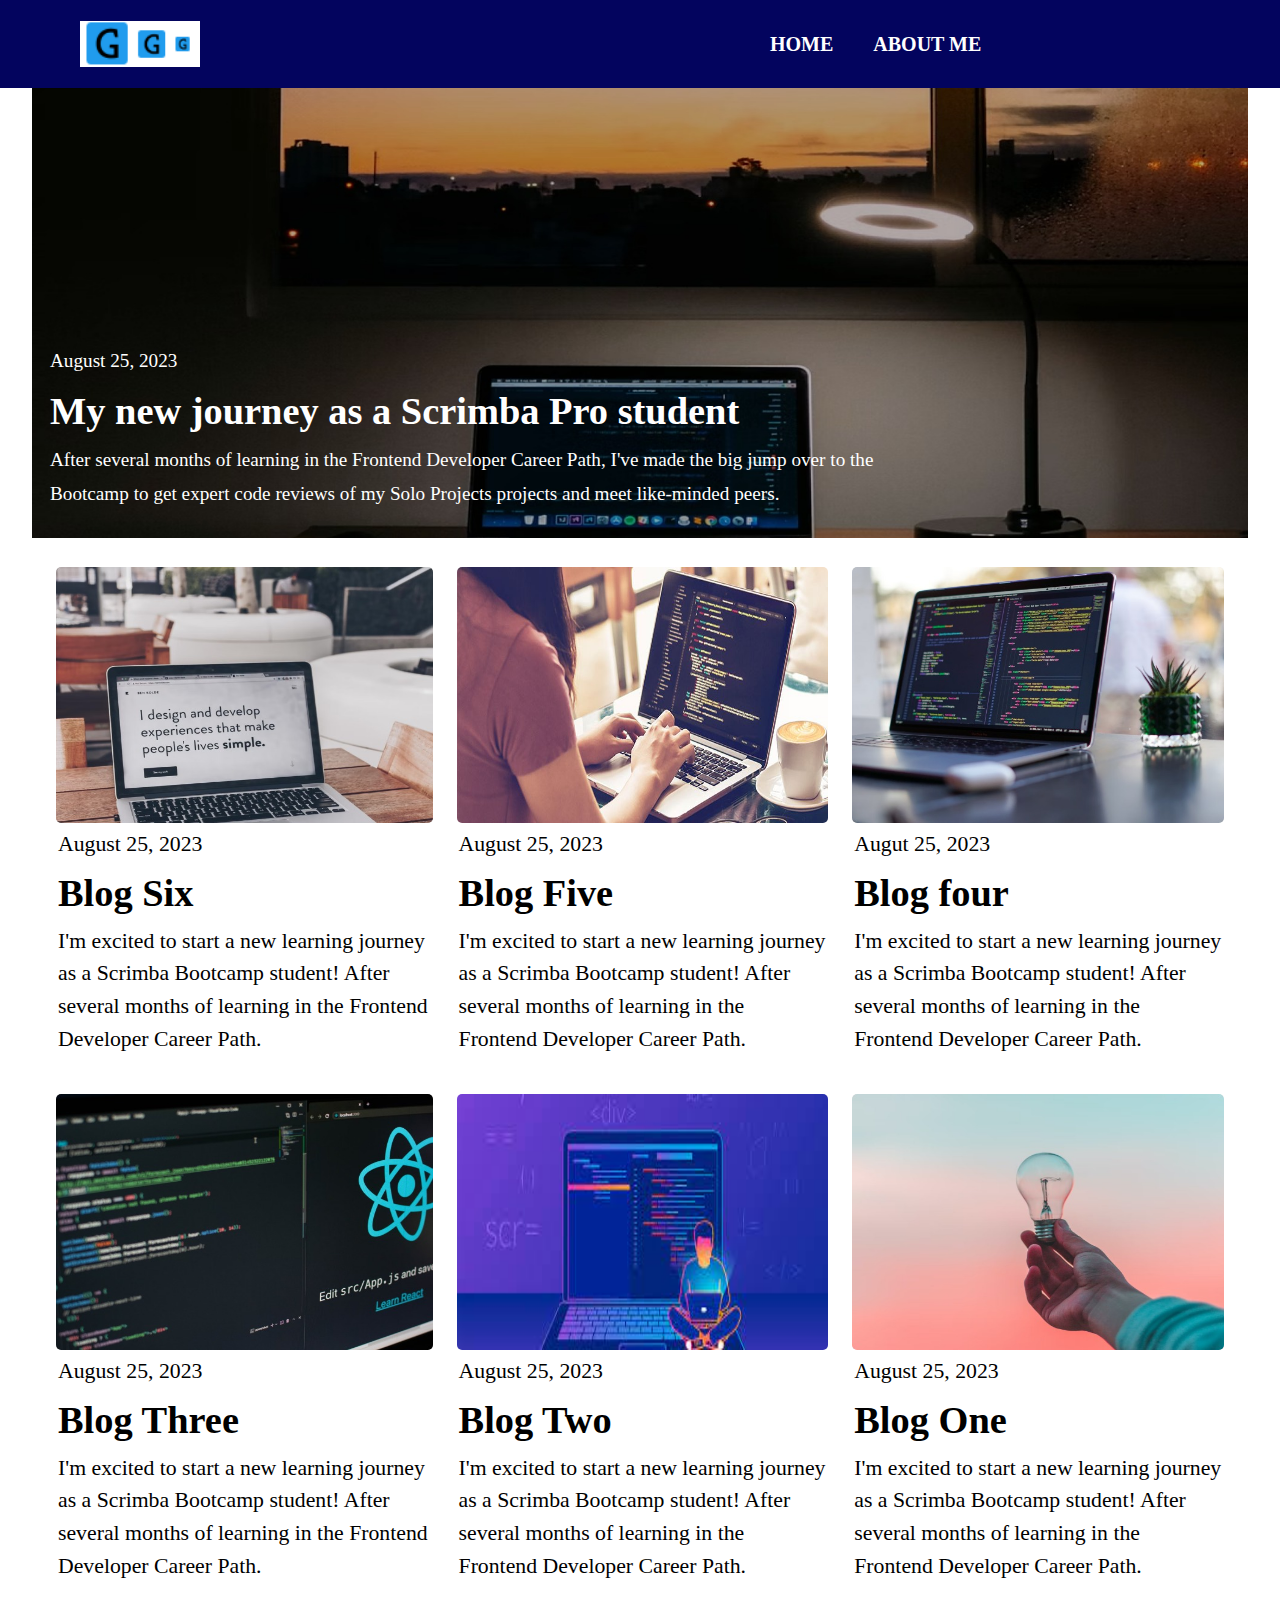
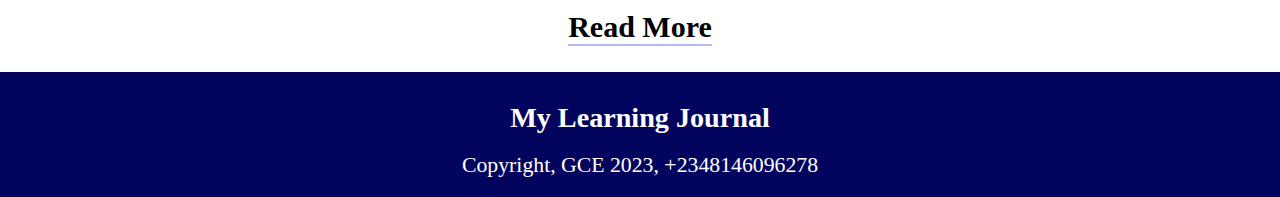
==== index.html @ f7f280e0 "first commit" ====
<html>
    <head>
        <title>Gabriel - My Coding Journey</title>
        <link rel="stylesheet" href="index.css">
        <meta name="viewport" content="width=device-width, initial-scale=1.0"/>
    </head>
    <body>
        <div class="upper-page">
            <a href="index.html"><img src="images/mylogo.PNG"  alt="My Logo" class="mylogo"></a>
            <h1 class="home-page"><a href="index.html">Home</a></h1>
            <h1 class="about-me-page"><a href="aboutme.html">About Me</a></h1>
        </div>
        <!-- <div class="top-page-section"> -->
        <div class="text-div">
        <p>August 25, 2023</p>
        <h1>My new journey as a Scrimba Pro student</h1>
        <p>
            After several months of learning in the Frontend Developer Career Path,
            I've made the big jump over to the Bootcamp to get expert code reviews
            of my Solo Projects projects and meet like-minded peers.
        </p>
        </div>
        <img class="mynewJourney" src="/images/mynewJourney.jpeg">
        <!-- </div> -->

        <div class="recent-post-section">
            <div class="main-article">
                <article class="art6">
                    <img class="blog6" src="images/blog6.jpeg">
                    <p>August 25, 2023</p>
                    <h1>Blog Six</h1>
                    <p>I'm excited to start a new learning journey as a Scrimba Bootcamp student!
                        After several months of learning in the Frontend Developer Career Path.
                    </p>
                </article>
                <article class="art5">
                    <img class="blog5" src="images/blog5.jpg">
                    <p>August 25, 2023</p>
                    <h1>Blog Five</h1>
                    <p>I'm excited to start a new learning journey as a Scrimba Bootcamp student!
                        After several months of learning in the Frontend Developer Career Path.
                    </p>
                </article>
                <article class="art4">
                    <img class="blog4" src="images/blog4.jpeg">
                    <p>Augut 25, 2023</p>
                    <h1>Blog four</h1>
                    <p>I'm excited to start a new learning journey as a Scrimba Bootcamp student!
                        After several months of learning in the Frontend Developer Career Path.
                    </p>
                </article>   
                <article class="art3">
                    <img class="blog3" src="images/blog3.jpeg">
                    <p>August 25, 2023</p>
                    <h1>Blog Three</h1>
                    <p>I'm excited to start a new learning journey as a Scrimba Bootcamp student!
                        After several months of learning in the Frontend Developer Career Path.
                    </p>
                </article>
                <article class="art2">
                    <img class="blog2" src="images/blog2.jpg">
                    <p>August 25, 2023</p>
                    <h1>Blog Two</h1>
                    <p>I'm excited to start a new learning journey as a Scrimba Bootcamp student!
                        After several months of learning in the Frontend Developer Career Path.
                    </p>
                </article>
                <article class="art1">
                    <img class="blog1" src="images/blog1.jpeg">
                    <p>August 25, 2023</p>
                    <h1>Blog One</h1>
                    <p>I'm excited to start a new learning journey as a Scrimba Bootcamp student!
                        After several months of learning in the Frontend Developer Career Path.
                    </p>
                </article>
            </div>
            <h1 class="read-more"><a href="readmore.html">Read More</a></h1>
        </div>
        <footer>
            <h2>My Learning Journal</h2>
            <p>Copyright, GCE 2023, +2348146096278</p>
        </footer>
    </body>
</html>
---- index.css ----
body {
    margin: 0px;
    display: grid;
    grid-template-columns: 1fr 1fr 1fr;
    grid-template-rows: auto auto auto auto auto auto auto auto;
}
.upper-page {
    grid-column: 1/end;
    grid-row: 1/1;
    display: grid;
    grid-template-columns: 1fr 1fr 1fr;
    grid-template-rows: 0.5rem;
    grid-template-areas: 
        "icon home aboutme";
    align-items: center;
    border:none;
    /* border-bottom: 15px solid #ffbe0b; */
    padding-top: 1.3rem;
    padding-bottom: 1.3rem;
    text-transform: uppercase;
    background-color:#03045e;
}

.blog1, .blog2, .blog3, .blog4, .blog5, .blog6 {
    width: 100%;
    /* height: 200px; */
    border-radius: 5px;
    height: 30vh;
    
}

.mylogo { 
    grid-area: icon;
    width: 80px;
    height: fit-content;
    margin-left: 1rem;
    border-radius: none;
    cursor: pointer;
}
.home-page {
    grid-area: home;
    font-size: 0.8rem;
    justify-self:  right;
}

.about-me-page {
    grid-area: aboutme;
    font-size: 0.8rem;
    margin-left: 25px;
    justify-self: left;
}
.top-page-section {
    grid-column: 1/end;
    grid-row: 2/2;
    /* padding: 0.625rem; */
    grid-template-columns: 1fr 1fr 1fr;
    grid-template-rows: 150px 150px;
    /* grid-template-areas: 
        "a1 12 a3"
        "b1 b2 b3"
        "c1 c2 c3"; */
}
.mynewJourney {
    grid-column: 1/end;
    grid-row: 2/4;
    height: 50vh;
    width: 100%;
    border-radius: none;
}
.text-div {
    padding-top: 10px;
    grid-row: 3/4;
    grid-column: 1/end;
    z-index: 2;
    margin: 0.5rem;
    color: white;
    font-size: 1rem;
    width: fit-content;
    padding-bottom: 5px;
}
.text-div p {
    max-width: 90%;
}

.body-section {
    grid-column: 1/end;
    grid-row: 4/4;
    margin: 1rem;
}
h1 {
    font-size: 1.875rem;
    max-width: 80%;
    margin: 10px 0px 10px 2px;
}
h2 {
    font-size: 20px;
    margin: 5px 0px 5px 0px;
}
p {
    line-height: 1.5;
    margin: 5px 2px 5px 2px;

}

a {
    text-decoration: none;
    color: white
}
.read-more a {
    color: black;
    font-size: 30px;
}

.recent-post-section {
    margin: 1rem;
    grid-column: 1/end;
    grid-row: 6/6;
    display: grid;
}

.recent-post {
    grid-column: 1/end;
    grid-row: 5/5;
    margin: 0 auto 0 auto;
    background-color: #faa307;
    width: 100%;
    text-align: center;
    padding: 10px;
}
article {
    margin: 5px 0px 5px ;
    border-radius: 5px;
    padding: 8px;

}
.read-more {
    margin: 10px auto 10px auto;
    border-bottom: #b2bcfc solid 2px;
    cursor: pointer;
}
.read-list {
    display: none;
}
footer {
    grid-column: 1/end;
    grid-row: 7/7;
    padding: 0.625rem;
    background-color: 03045e;
    color: white;
    text-align: center;
}

@media (min-width: 600px) {
    body {
        display: grid;
        grid-template-columns: 2rem 1fr 1fr 1fr 2rem;
        grid-template-rows: auto auto auto auto auto auto auto auto;
    }
    .mynewJourney {
        grid-column: 2/-2;
        grid-row: 2/4;
        width: 100%;
        height: 50dvh;
        border-radius: none;
    }
    .text-div {
        grid-row: 3/4;
        grid-column: 2/end;
        padding-top: 20px;
        margin: 1rem;
        padding-bottom: 5px;
    }
    
    .body-section {
        grid-column: 2/-2;
        grid-row: 4/4;
        margin: 1rem;
    }
    
    .recent-post-section {
        margin: 1rem;
        grid-column: 2/-2;
        grid-row: 6/6;
    }
    
    .recent-post {
        grid-column: 1/end;
        grid-row: 5/5;
    }
    .upper-page {
        padding-top: 2.5rem;
        padding-bottom: 2.5rem;
        grid-column: 1/7;
       
    }
    footer {
        grid-column: 1/end;
    }
    .mylogo { 
        width: 120px;
        margin-left: 5rem;
    }
    .home-page {
        font-size: 1.25rem;
        justify-self:  end;
        margin-right: 1.25rem;
    }
    
    .about-me-page {
        font-size: 1.25rem;
        margin-left: 30px;
        justify-self: left;
        margin-left: 1.25rem;
    }
   
    .text-div p {
        line-height: 1.8;
        font-size: 1.5dvw;
        max-width: 70%;

    }
    h1 {
        font-size: 3dvw;
        max-width: 80%;
        margin: 10px 0px 10px 2px;
    }
    h2 {
        font-size: 2.2dvw;
        margin: 20px 0px 15px 0;
    }
    p {
        font-size: 1.7dvw;
        line-height: 1.5;
        margin: 5px 2px 5px 2px;    
    }
    .body-section {
        max-width: 80%;
    }
    .main-article {
        display: grid;

        grid-template-areas: 
        "b6 b5 b4"
        "b3 b2 b1";
        grid-gap: 8px;
    }
    .blog1, .blog2, .blog3, .blog4, .blog5, .blog6 {
        width: 100%;
        height: 20dvw;
        border-radius: 5px;
    }
}
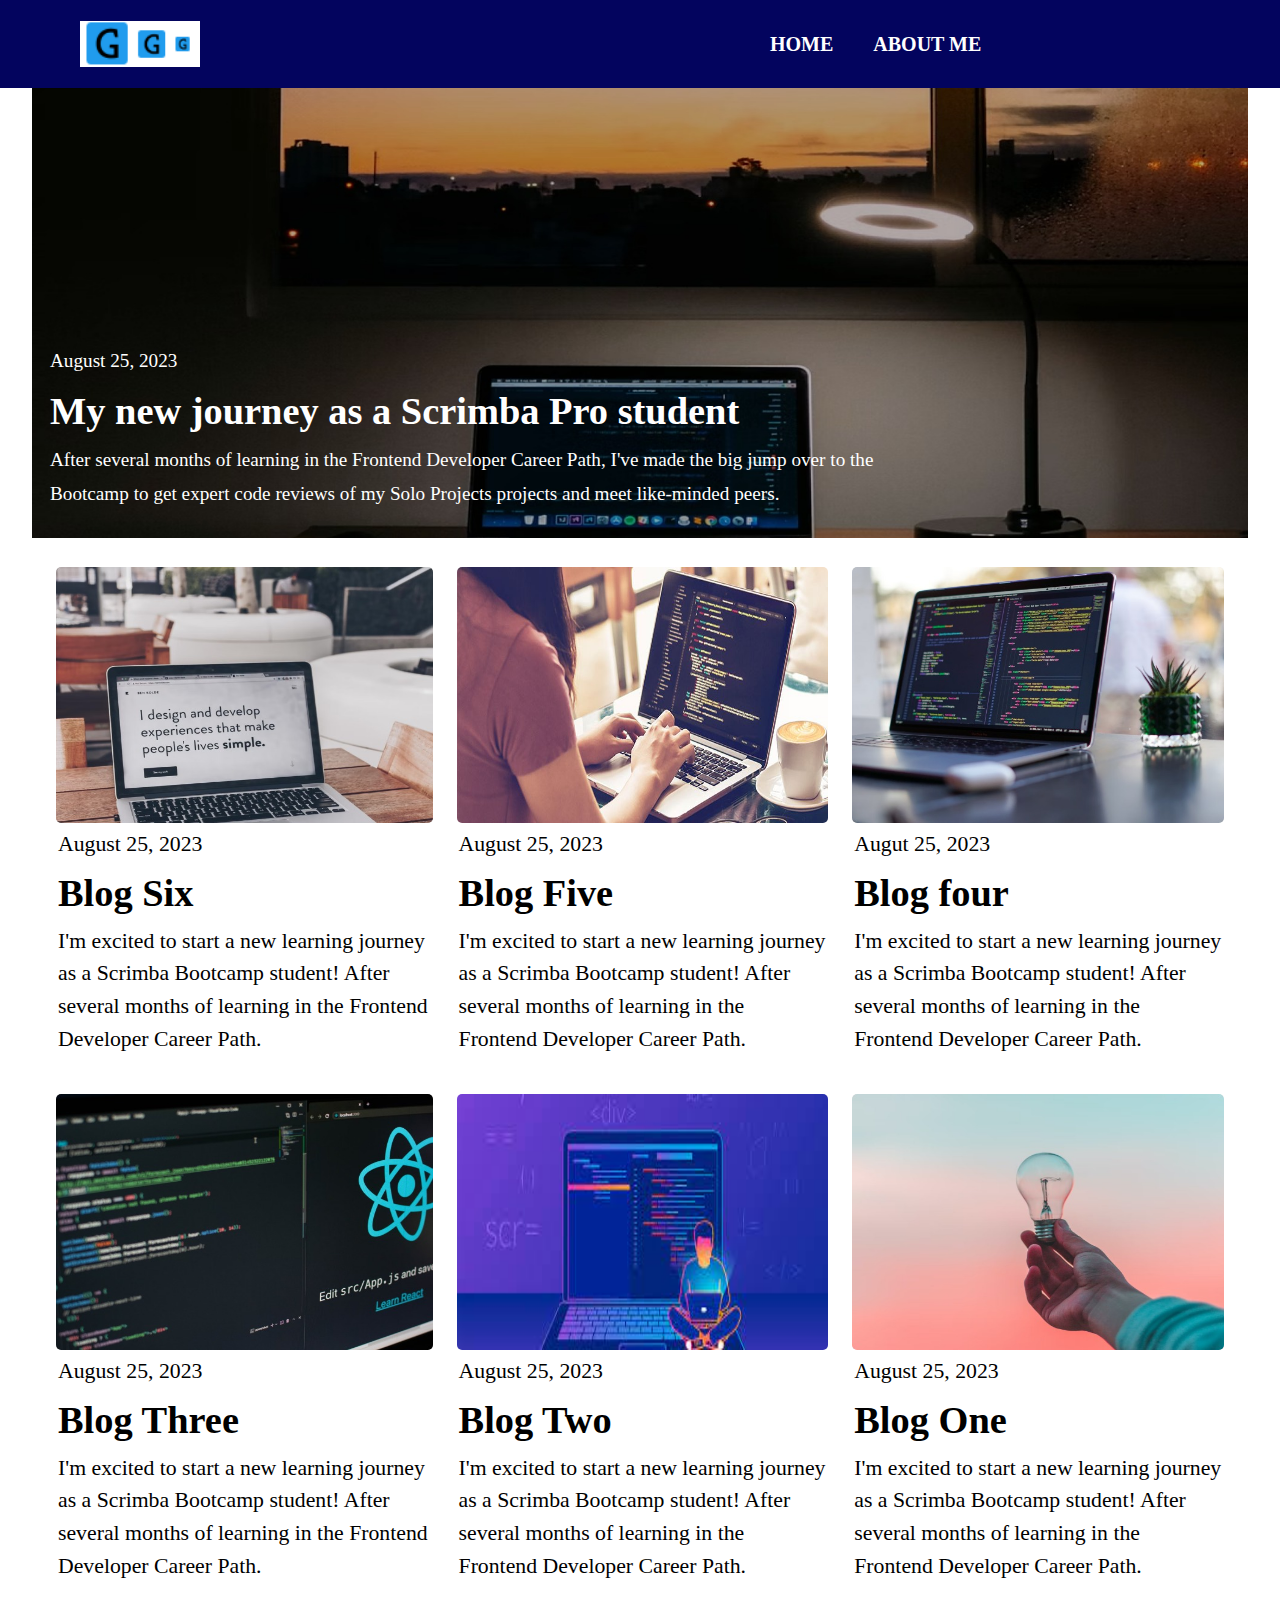
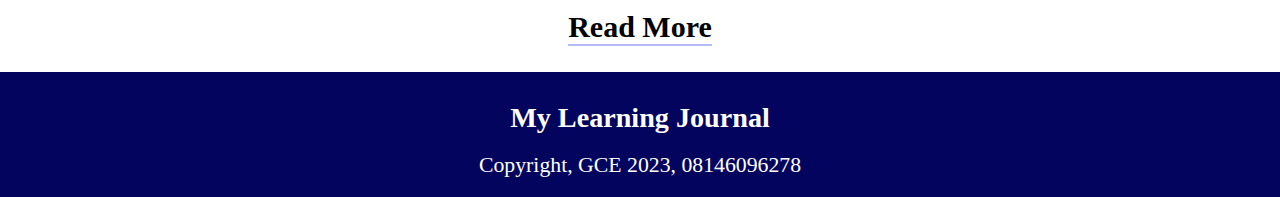
==== commit 87c5d00e: "updates" ====
--- a/index.html
+++ b/index.html
@@ -78,7 +78,7 @@
         </div>
         <footer>
             <h2>My Learning Journal</h2>
-            <p>Copyright, GCE 2023, +2348146096278</p>
+            <p>Copyright, GCE 2023, 08146096278</p>
         </footer>
     </body>
 </html>